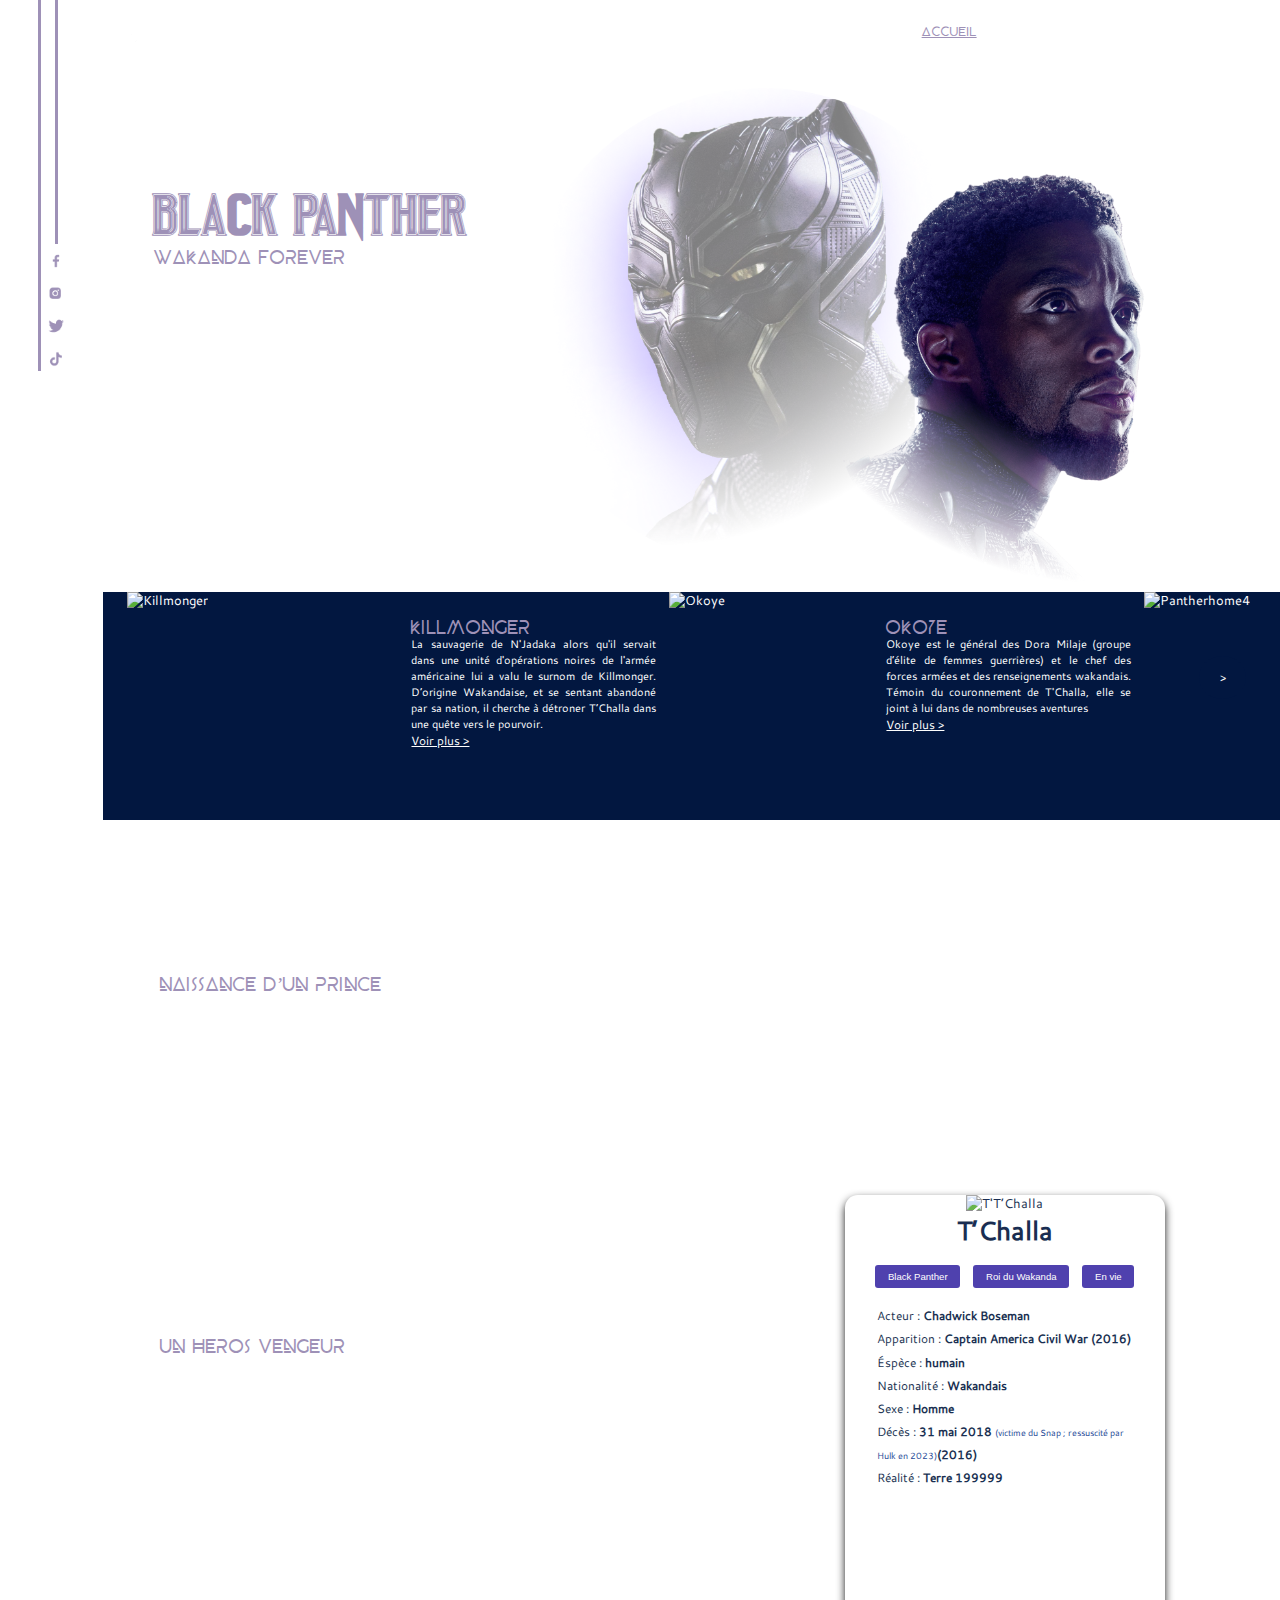
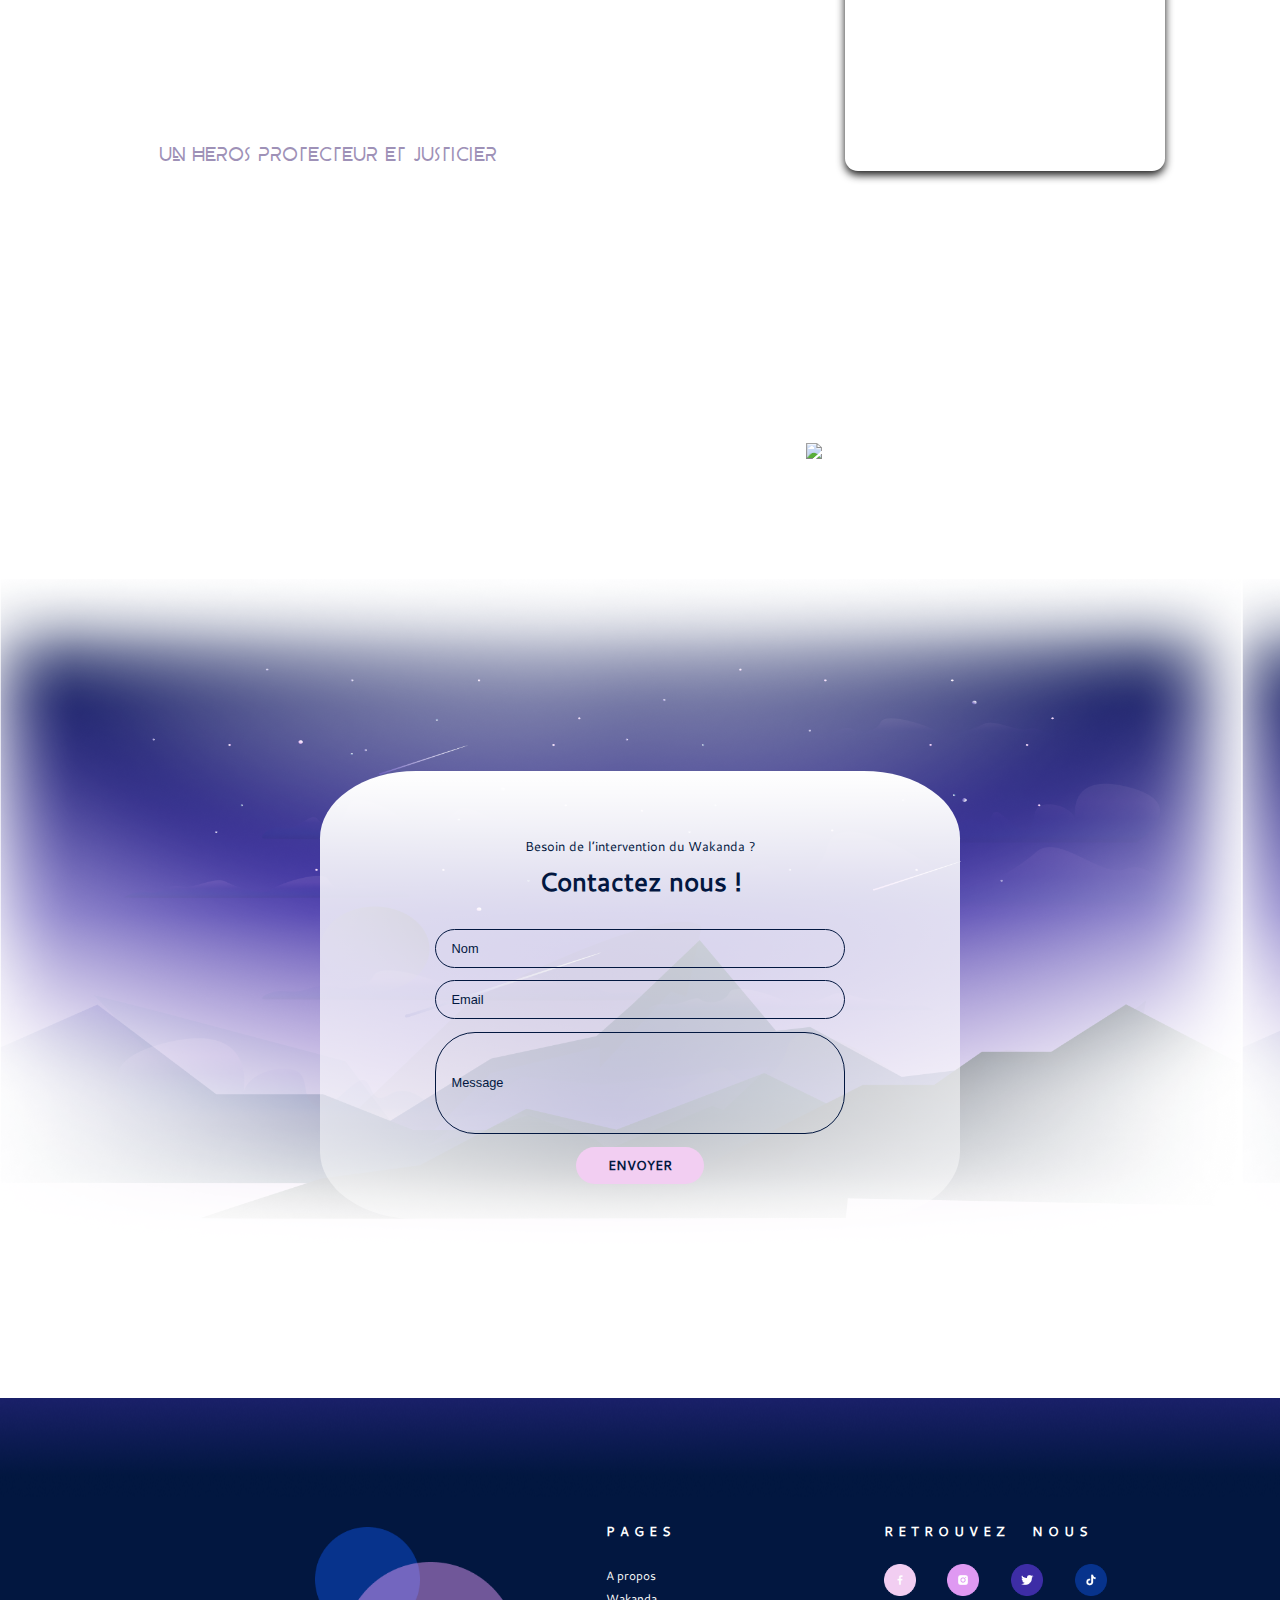
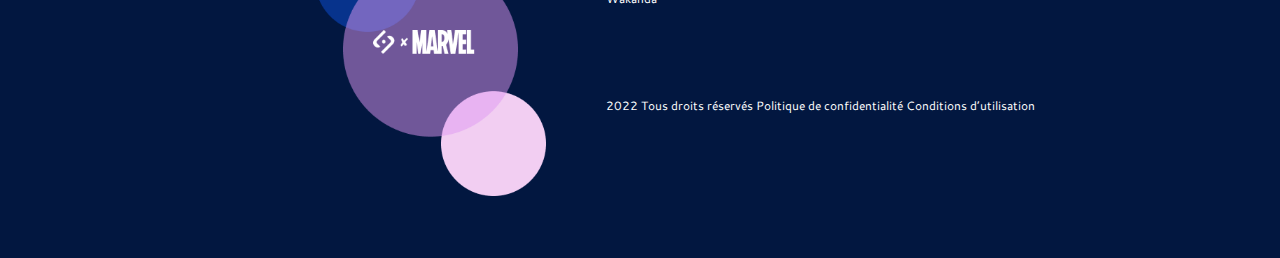
==== index.html @ 831d3232 "initial commit" ====
<!DOCTYPE html>
<html lang="en">
<head>
    <meta charset="UTF-8">
    <meta http-equiv="X-UA-Compatible" content="IE=edge">
    <meta name="viewport" content="width=device-width, initial-scale=1.0">
    <title>Accueil</title>
    <link rel="stylesheet" href="assets/css/style.css">
    <link rel="stylesheet" href="assets/css/accueil.css">
</head>
<body>
        <!-------------------------En-tête------------------------------>
    <header>
        <nav>
            <div class="logo">
                <img src="assets/images/All pages/footer2.png" alt="">
            </div>
            <ul class="nav">
                <li class="menu">
                    <a class="active" href="index.html">
                    ACCUEIL
                    </a>
                </li>
                <li>
                    <a href="wakanda.html">
                    WAKANDA
                    </a>
                </li>
                <li>
                    <a href="enigme.html">
                    ENIGME
                    </a>
                </li>
            </ul>
        </nav>      
    </header>

    <!---------------------Contacts à gauche -Réseaux sociaux-------------------->
    <div class="left">
        <div class="vertical-line1"></div>
        <div class="vertical-icon">
            <div class="vertical-line2"></div>
            <ul class="icons">
                    <li>
                        <a href="http://www.marvel-cineverse.fr/pages/mcu/encyclopedie/personnages/black-panther.html">
                            <img src="./assets/images/All pages/icon_facebook.png" alt="Icon facebook">
                        </a>
                    </li>
                    <li>
                        <a href="http://www.marvel-cineverse.fr/pages/mcu/encyclopedie/personnages/black-panther.html">
                            <img src="./assets/images/All pages/icon_instagram.png" alt="Icon instagram">
                        </a>
                    </li>
                    <li>
                        <a href="http://www.marvel-cineverse.fr/pages/mcu/encyclopedie/personnages/black-panther.html">
                            <img src="./assets/images/All pages/icon_twitter.png" alt="Icon twitter">
                        </a>
                    </li>
                    <li>
                        <a href="http://www.marvel-cineverse.fr/pages/mcu/encyclopedie/personnages/black-panther.html">
                            <img src="./assets/images/All pages/icon_tiktok.png" alt="Icon tiktok">
                        </a>
                    </li>
            </ul>
        </div>
    </div>

    <!-------------------- Première section ------------------------->
    <section class="first-section">
        <div class="bp">
            <h1>BLACK PANTHER</h1> 
            <h2>WAKANDA FOREVER</h2>
            <p>En plus d'être un film qui fait la part belle aux héroïnes, Black Panther rend 
                hommage aux cultures africaine et afro américaine. On y évoque le 
                racisme, la colonisation et les violences contre les afro américains. 
                
                Ce film marque tout une génération, c’est 100% africain et c’est parfait .</p>
            <a href="">Voir plus ></a>
        </div>

        <div class="pantherhome1">
            <img src="assets/images/Accueil/Pantherhome1.png" alt="Pantherhome1">
        </div>
    </section>

     <!-------------------- Première section ------------------------->
    <section class="second-section">
        <div></div>
        <div class="persona">
            <div class="killmongerImg">
                <img src="./assets/images/accueil/Pantherhome2.png" alt="Killmonger">
            </div>
            <div class="killmonger">
                <h2 class="title">KILLMONGER</h2>
                <p class="bio">
                    La sauvagerie de N'Jadaka alors qu'il servait dans une unité d'opérations noires de l'armée américaine lui a valu le surnom de Killmonger. D’origine Wakandaise, et se sentant abandoné par sa nation, il cherche à détroner T’Challa dans une quête vers le pourvoir.
                </p>
                <a style="text-decoration: underline;" href="">Voir plus ></a>
            </div>
            <div class="okoyeImg">
                <img src="./assets/images/accueil/Pantherhome3.png" alt="Okoye">
            </div>
            <div class="okoye">
                <h2 class="title">OKOYE</h2>
                <p class="bio">
                    Okoye est le général des Dora Milaje (groupe d’élite de femmes guerrières) et le chef des forces armées et des renseignements wakandais. Témoin du couronnement de T'Challa, elle se joint à lui dans de nombreuses aventures
                </p>
                <a style="text-decoration: underline;" href="">Voir plus ></a>
            </div>
            <div class="unknown">
                <img src="./assets/images/accueil/Pantherhome4.png" alt="Pantherhome4">
                <a href="">></a>
            </div>
        </div>
    </section>

    <section class="third-section">
        <div class="content">
            <!-- Partie gauche -->
            <div class="part-left">
                <!-- sous-partie gauche 1 -->
                <h2>Naissance d’un prince</h2>
                <p>T'Challa est né au Wakanda, un pays isolationniste situé en Afrique, du monarque régnant T'Chaka et de sa femme 
                    Ramonda. Il a finalement eu une sœur cadette nommée Shuri. S'entraînant toute sa vie pour prendre la place de son père 
                    en tant que prochain Black Panther, T'Challa est devenu un homme avec un esprit très actif et malgré tous les efforts de 
                    T'Chaka, une grande aversion pour la politique. <br> <br>
                    T'Challa est poli, respectueux et très attentionné envers les gens qu'il côtoie et qu'il considère comme ses amis. Il est 
                    démontré qu'il a un grand respect envers les autres, en particulier envers son père, T'Chaka. Il honore la tradition et les 
                    principes du Wakanda et est prêt à agir chaque fois que cela est nécessaire. À la mort de son père, il était disposé et prêt à 
                    prendre la place qui lui revenait en tant que roi du Wakanda. Bien qu'il ne semble pas privilégier les combats, il a très vite 
                    tenté de venger la mort de son père. Combattant honorable, T'Challa respecte ses adversaires et est prêt à épargner la vie 
                    de ses ennemis. Cela étant dit, il n'est pas opposé à tuer ses adversaires dans un combat et n'essaie pas toujours d'éviter les 
                    mesures mortelles de les neutraliser. <br> <br>
                    « Toute ma vie, je l'ai regardé porter le costume. Il pouvait soulever un homme à une seule main et courir aussi vite 
                    qu'un zèbre. Puis il m'a dit qu'il était trop vieux pour continuer à endosser le rôle de Black Panther; il me l'a alors 
                    passé afin de simplement rester roi.
                    <br>
                     -Il me disait qu'il ne pouvait plus rentrer dans le costume. »
                    <br>
                     -T'Challa et Zuri</p>

                <h2 style="margin-top: 2em;">Un heros vengeur</h2>
                <p>« La mort, dans notre culture, n'est pas la fin. Pour nous, c'est plutôt un point de départ. Le défunt n'a qu'à tendre les 
                bras; et Bast et Sekhmet le guident jusqu'à l'entrée de la grande vallée où il résidera à tout jamais.
                C'est une vision très pacifique.
                À l'image de mon père. Je ne suis pas mon père. »
                T'Challa et Natasha Romanoff<br><br><br>
                Suite à la mort de son père dans l'attentat à la bombe orchestré par Helmut Zemo, terroriste souhaitant la chute des 
                Avengers, T'Challa avait entrepris de tuer le Soldat de l'hiver, qui était largement considéré (à tort) comme responsable de 
                l'attaque. Au cours de sa tentative de trouver le Soldat de l'hiver, Black Panther avait rejoint une guerre civile entre les 
                Avengers, où il s'était rangé du côté d'Iron Man. T’Challa est alors animé par son désir de vengeance de la mort de son père, 
                ce qu’il partage avec Iron Man, tous deux victimes de l’assassinat de leurs parents.<br><br>

                Cependant, Black Panther apprend finalement en capturant Zemo, que c’était lui le seul responsable de la mort de son 
                père, et que le Soldat de l’hiver n’était alors qu’une arme entre les mains de Zemo. Se rendant compte de la supercherie 
                ainsi que de la voie sombre de la vengeance, T’Challa se promet de ne plus permettre aux désirs de vengeance de le 
                consumer à nouveau. <br> <br> <br>
                « Quelle est la meilleure façon de protéger le Wakanda ? Je dois devenir un grand roi baba, comme tu l'étais.
                Tu devras lutter. Pour ça, il te faudra t'entourer de personnes de confiance. Tu es un homme bon, avec un grand 
                coeur. C'est difficile pour un homme bon d'être roi. »
                T'Challa et T'Chaka</p>    
                
                <!-- sous-partie gauche 2 -->
                <h2 style="margin-top: 2em;">Un heros PROTECTEUR ET JUSTICIER</h2>
                <p>« Tu as eu tort ! Vous avez tous eu tort ! Il ne fallait pas tourner le dos au reste du monde. Nous avons laissé la peur 
                    d’être découverts nous empêcher de faire ce qui était juste. Non père, non je ne peux pas rester ici avec toi. Tant qu’il 
                    sera sur le trône, je ne saurai trouver le repos. C’est un monstre et c’est nous qui l’avons créé. Il faut que je reprenne 
                    le pouvoir, il le faut ! Il faut que je corrige ces injustices. »
                    
                     T'Challa à T'Chaka <br><br><br>
                     Il y a des siècles, alors que cinq tribus africaines se disputaient une météorite composée de vibranium métallique 
                     extraterrestre, un chaman guerrier Bashenga, guidé par la déesse panthère Bast, ingère une herbe en forme de cœur 
                     affectée par le métal et acquiert des capacités surhumaines. Devenu le premier Black Panther , il unit toutes les tribus sauf 
                     la tribu des Jabari, et forme la nation du Wakanda. Au fil du temps, les Wakandains utilisent le vibranium pour développer 
                     une technologie de pointe tout en s'isolant du reste du monde et en se faisant passer pour un pays du tiers monde. <br><br>
                     
                     Après les événements qui se sont déroulés dans Captain America : Civil War , T'Challa revient chez lui prendre sa place sur 
                     le trône du Wakanda, une nation africaine technologiquement très avancée. Néanmoins, T’Challa se retrouve rapidement 
                     mis au défi pour obtenir le trône. Une fois couronné il espère accomplir une tâche que son père n’aura pas pu mener à son 
                     terme : capturer Ulysse Klaw un voleur qui a volé du vibranium. Cette traque l’amènera à faire équipe avec l’agent de la CIA 
                     Everett Ross et les membres de la Dora Milaje, les forces spéciales du Wakanda. Il découvira également un secret enfoui 
                     sur sa famille qui lui fera prendre conscience de la nécessité de s’ouvrir au monde exterieur afin de ne pas répeter les 
                     erreurs de son père.</p>
            </div>

            <!-- Partie droite -->
            <div class="part-right">
                <div class="tchalla">
                    <img src="./assets/images/accueil/Pantherhome5.png" alt="T'T’Challa">
                    <h3>T’Challa</h3>
                    <div class="btn-group">
                        <button>Black Panther</button>
                        <button>Roi du Wakanda</button>
                        <button>En vie</button>
                    </div>
                    <div class="description">
                        <p>Acteur : <strong>Chadwick Boseman</strong></p>
                        <p>Apparition : <strong>Captain America Civil War (2016)</strong></p>
                        <p>Éspèce : <strong>humain</strong></p>
                        <p>Nationalité : <strong>Wakandais</strong></p>
                        <p>Sexe : <strong>Homme</strong></p>
                        <p>Décès : <strong>31 mai 2018 </strong><span style="font-size: 0.8em; color: #07338C; font-weight: 100;">(victime du Snap ; ressuscité par Hulk en 2023)</span><strong>(2016)</strong></p>
                        <p>Réalité : <strong>Terre 199999</strong></p>
                    </div>
                </div>

                <div class="pantherhome6">
                    <img src="./assets/images/accueil/Pantherhome6.png" alt="Pantherhome6">
                </div>
            </div>
        </div>
    </section>

        <!-------------------- Quatrième section (formulaire) -------------------->
    <section class="fourth-content">
        <div class="formulaire">
            <p>Besoin de l’intervention du Wakanda ?</p>
            <h2>Contactez nous !</h2>          
            <form action="">
                <input required type="text" id="input1" placeholder="Nom">
                <input required type="text" id="input2" placeholder="Email">
                <input required type="text-area" id="input3" placeholder="Message" style="height: 8vw;">
                <button type="submit">ENVOYER</button>
            </form>
        </div>
    </section>

    <!-- Modal -->
    <div id="myModal" class="modal">
        <div class="modal-content">
          <span class="close" onclick="hideModal()">&times;</span>
          <h3>Message reçu!</h3>
          <p>Merci, à la prochaine!</p>
        </div>
    </div>

    <!-------------------- Pied de page ------------------------------------>
    <footer>
        <div class="footer-left">
            <div class="img1">
                <img src="assets/images/All pages/footer1.png" alt="">
                <div class="img2" >
                    <img src="assets/images/All pages/footer2.png" alt="">
                </div>
            </div>
        </div>
        <div class="footer-right">
            <div>
                <h4>PAGES</h4>
                <p>A propos</p>
                <p>Wakanda</p>
            </div>
            <div>
                <h4>RETROUVEZ NOUS</h4>
                <ul>
                    <li><a href="http://www.marvel-cineverse.fr/pages/mcu/encyclopedie/personnages/black-panther.html"><img src="assets/images/All pages/footer3.png" alt=""></a></li>
                    <li><a href="http://www.marvel-cineverse.fr/pages/mcu/encyclopedie/personnages/black-panther.html"><img src="assets/images/All pages/footer4.png" alt=""></a></li>
                    <li><a href="http://www.marvel-cineverse.fr/pages/mcu/encyclopedie/personnages/black-panther.html"><img src="assets/images/All pages/footer5.png" alt=""></a></li>
                    <li><a href="http://www.marvel-cineverse.fr/pages/mcu/encyclopedie/personnages/black-panther.html"><img src="assets/images/All pages/footer6.png" alt=""></a></li>
                </ul>
            </div>
            <div class="copyright">
                <p> 2022 Tous droits réservés Politique de confidentialité Conditions d’utilisation</p>
            </div>
        </div>
    </footer>       
    
    <script src="./assets/js/script.js"></script>
</body>
</html>
---- assets/css/style.css ----
/* Style général */
*, ::before, ::after {
    box-sizing: border-box;
    padding: 0;
    margin: 0;
}

:root {
    --white-color: #ffffff;
    --purple-color: #9E91B7;
    --purple-color2: #3D2DA6;
    --blue-color: #07338C;
    --blue-color2: #021740;
    --pink-color: #F2CEF2;
    --pink-color2: #DF99F2;
    --black-color: #000;
}

@font-face {
    font-family: panthera;
    src: url(../fonts/PantheraRegular-MVZ9J.ttf);
}

@font-face {
    font-family: beyno;
    src: url(../fonts/BEYNO.ttf);
}

@font-face {
    font-family: wakanda;
    src: url(../fonts/WakandaForever-Regular.ttf);
}

@font-face {
    font-family: cantarell;
    src: url(../fonts/Cantarell-Regular.ttf);
}

html {
    text-align: justify;
    font-size: 1vw;
}

body {
    background-image: url('../images/All pages/arrière_plan.png');
    background-repeat: no-repeat;
    background-size: cover;
    font-family: 'Cantarell';
    color: var(--white-color);
    overflow-x: hidden;
}

/* TEXTES ET TITRES */
h1 {
    font-family: panthera;
    color: var(--purple-color);
    font-size: 3.2em;
}

h2 {
    font-family: beyno;
    color: var(--purple-color);
    font-size: 1.5em;
    font-weight: 100;
}

.wakanda{
    font-family: wakanda;
    font-size: 2em;
    letter-spacing: 0.15em;
}

h3 {
    font-family: 'Cantarell';
    font-size: 2em;
}

.title {
    font-size: 1.5em;
}

.bio {
    font-family: cantarell;
    font-size: 0.87em;
}

p {
    font-size: 0.9em;
}

a {
    text-decoration: none; 
    color: var(--white-color);
    font-size: 0.9em;
}

/****************** NAV *****************/
header {
    padding: 2% 8%;
}

header nav {
    display: flex;
    justify-content: space-between; 
    font-size: 1.1em;
}

.logo img {
    width: 8vw;
}

.logo img:hover {
    filter: invert(20%);
    cursor: pointer;
}

header nav ul {
    display: flex;
    justify-content: space-between;
    width: 20vw; 
}

ul li {
    list-style-type: none; 
}

nav ul li {
    display: inline-flex;
}

nav ul li a {
    list-style-type: none;
    font-family: beyno;
    color: var(--white-color);
}

ul li .active {
    text-decoration: underline;
    color: var(--purple-color);
}

ul li a:hover {
    text-decoration: underline;
}

/* formulaires */
input {
    color: var(--white-color);
}

/* PIED DE PAGE */
footer {
    background-image: url(../images/All\ pages/back_footer.png);
    background-position: center;
    padding-top: 8%;
    padding-bottom: 4.5%;
    margin-top: 12%;
    display: grid;
    grid-template-columns: 0.9fr 1fr;
}

/* partie gauche */
.footer-left {
    display: flex;
    justify-content: flex-end;
    margin-top: 4.5%;
}

.footer-left .img1 {
    position: relative;
    margin-right: 10%;
}

.footer-left .img1 img{
    width: 18vw;
}

.footer-left .img2 {
   position: absolute;
   top: 8vw;
   left: 4.5vw;
}

.footer-left .img2 img {
    width: 8vw;
}

/* partie droite */
.footer-right {
    display: grid;
    grid-template-columns: 0.7fr 1fr;
} 

footer h4 {
    font-family: cantarell;
    word-spacing: 1em;
    letter-spacing: 5px;
    line-height: 5;
}

footer p {
    line-height: 2;
}

.footer-right ul {
    list-style-type: none;
    display: flex;
    gap: 8%;
}

.footer-right ul img {
    width: 2.5vw;
}

.copyright {
    grid-column: span 2;
}

/* Effets supplémentaires */
button[type='submit']:hover {
    box-shadow: 0px 4px 8px 0px var(--pink-color);
    cursor: pointer;
}

footer .footer-left:hover, footer div ul li:hover{
    transform: scale(1.1);
}

/* section * {
    animation-name: fade-in;
    animation-duration: 5s;
} */

@keyframes fade-in {
    from {
        opacity: 0%;
        transform: translateX(-100px);
    }
    to {
        opacity: 100%;
        transform: translateX(0px); 
    }
}

/* modal */
.modal {
display: none;
position: fixed;
z-index: 1;
left: 0;
top: 0;
width: 100%;
height: 100%;
overflow: auto;
background-color: rgba(0, 0, 0, 0.5);
}

.modal-content {
background: linear-gradient(#021740, #021740b7);
margin: 15% auto;
padding: 20px;
width: 50%;
border-radius: 5%;
}

/* pour fermer le modal */
.close {
color: #aaa;
float: right;
font-size: 1.5vw;
font-weight: bold;
cursor: pointer;
}

.close:hover,
.close:focus {
color: var(--white-color);
text-decoration: none;
}
---- assets/css/accueil.css ----
/* Couleurs */
:root {
    --white-color: #ffffff;
    --purple-color: #9E91B7;
    --purple-color2: #3D2DA6;
    --blue-color: #07338C;
    --blue-color2: #021740;
    --pink-color: #F2CEF2;
    --pink-color2: #DF99F2;
    --black-color: #000;
}

/********* Contacts ****************/
.left{
    display: grid;
    grid-template-columns: auto 1fr;
    width: 1vw;
    position: absolute;
    top:  0;
    left: 3vw;
    display: grid;
    position: fixed;
}

.vertical-line1 {
    border-left: 3px solid var(--purple-color);
    min-height: 29vw;
}

.vertical-line2 {
    border-left: 3px solid var(--purple-color); 
    height: 19.1vw;
}

.vertical-icon {
    display: grid;
    grid-template-rows: 1fr auto;
    margin-left: 14px;
}

.vertical-icon .icons {
    display: flex;
    flex-direction: column;
    gap: 1vw;
    list-style-type: none;
    margin-left: -7px;
}

.vertical-icon .icons img {
    width: 16px;
}

/************************ PREMIERE SECTION *****************************/
.first-section {
    display: grid;
    grid-template-columns: auto auto;
    padding: 10% 12%;
    height: 30vw;
    width: 100%;
    margin-bottom: 10%;
}

.bp h1{
    line-height: 0.5;
}
.bp h2 {
    line-height: 3;
}

.first-section p {
    width: 32vw;
    text-align: justify;
}

.first-section a {
    color: #fff;
    text-decoration: underline;
}

.first-section img {
    width: 62.5vw;
    margin: -15% auto auto -5%;
}

/************************ DEUXIEME SECTION *****************************/
.second-section {
    width: 100%;
    display: grid;
    grid-template-columns: 0.7fr 8fr;
}

.second-section .persona {
    display: grid;
    grid-template-columns: 4fr 4fr 3fr 4fr 2fr;
    background-color: var(--blue-color2);
    height: 17.8vw;
    width: 100%;
    padding-left: 2%;
}

.second-section .persona .killmongerImg img {
    width: 100%;
    margin-top: -15%;
}

.second-section .persona .killmonger {
    padding: 10% 5% 0 5%;
}

.second-section .persona .okoyeImg img {
    width: 100%;
}

.second-section .persona .okoye {
    padding: 10% 5% 0 5%;
}

.second-section .persona .unknown {
    position: relative;
}

.second-section .persona .unknown a {
    background-color: var(--blue-color2);
    padding: 10% 15%;
    text-decoration: none;
    border-radius: 50%;
    position: absolute;
    right: 25%;
    top: 28%;
}

.second-section .persona .unknown img {
    width: 110%;
}

/************************ TROISIEME SECTION *****************************/
.third-section {
    padding: 12% 10% 5% 8%;
}

.content {
    display: grid;
    grid-template-columns: 50vw 8vw 25vw 3vw;
}

/* partie gauche */
.part-left {
    padding-left: 9%;
}

/* partie droite */
.part-right {
    display: grid;
    grid-column:  3/4;
    margin-top: 35%;
}

.part-right .tchalla {
    background-color: var(--white-color);
    opacity: 0.9;
    border-radius: 1em;
    grid-row: 2;
    width: 25vw;
    height: 45vw;
    text-align: center;
    color: var(--blue-color2);
    box-shadow: 0px 4px 8px 0px var(--black-color);
}

.part-right .tchalla img {
    margin-top: -60%;
    width: 80%;
}

.part-right .tchalla .btn-group {
    display: flex;
    gap: 1em;
    justify-content: center;
    text-align: center;
}

.part-right .tchalla .btn-group button {
    background-color: var(--purple-color2);
    color: var(--white-color);
    border-radius: 3px;
    padding: 2% 4%;
    border: none;
    font-size: 0.75em;
    margin: 5% 0;
}

.part-right .tchalla .description {
    padding: 0 10%;
    text-align: left;
    line-height: 2;
}

.part-right .pantherhome6 {
    grid-row: 4;
    display: flex;
    align-items: center;
}

.part-right .pantherhome6 img {
    margin-left: -10%;
    width: 30vw;
}

/***************** FORMULAIRE *****************/
.fourth-content{
    background-image: url(../images/Accueil/Pantherhome7.png);
    background-size: contain;
    padding-top: 15%;
    padding-bottom: 2%;
}

.formulaire {
    width: 50vw;
    height: 35vw;
    background: linear-gradient(180deg, #ffffff 0%, #ffffff70 90.43%);
    border-radius: 15%;
    padding: 5%;
    line-height: 1.8;
    text-align: center;
    margin: 0 auto;
}

.formulaire p {
    color: var(--blue-color2);
    font-size: 1em;
}

.formulaire h2 {
    font-family: cantarell;
    color: var(--blue-color2);
    font-size: 2em;
    margin-bottom: 5%;
    font-weight: bolder;
}

form {
    display: flex;
    flex-direction: column;
    gap: 1em;
}

form input {
    width: 80%;
    height: 3vw;
    border-radius: 3em;
    border: 1px solid var(--blue-color2);
    background: transparent;
    padding-left: 3%;
    margin: 0 auto;
}

input::placeholder {
    color: var(--blue-color2); 
    font-size: 1vw;
}

form button{
    width: 10vw;
    padding: 2% 3%;
    font-size: 1em;
    border-radius: 3em;
    background-color: var(--pink-color);
    border: none;
    margin: 0 auto;
    color: var(--blue-color2);
    font-family: cantarell;
    font-weight: bold;
}
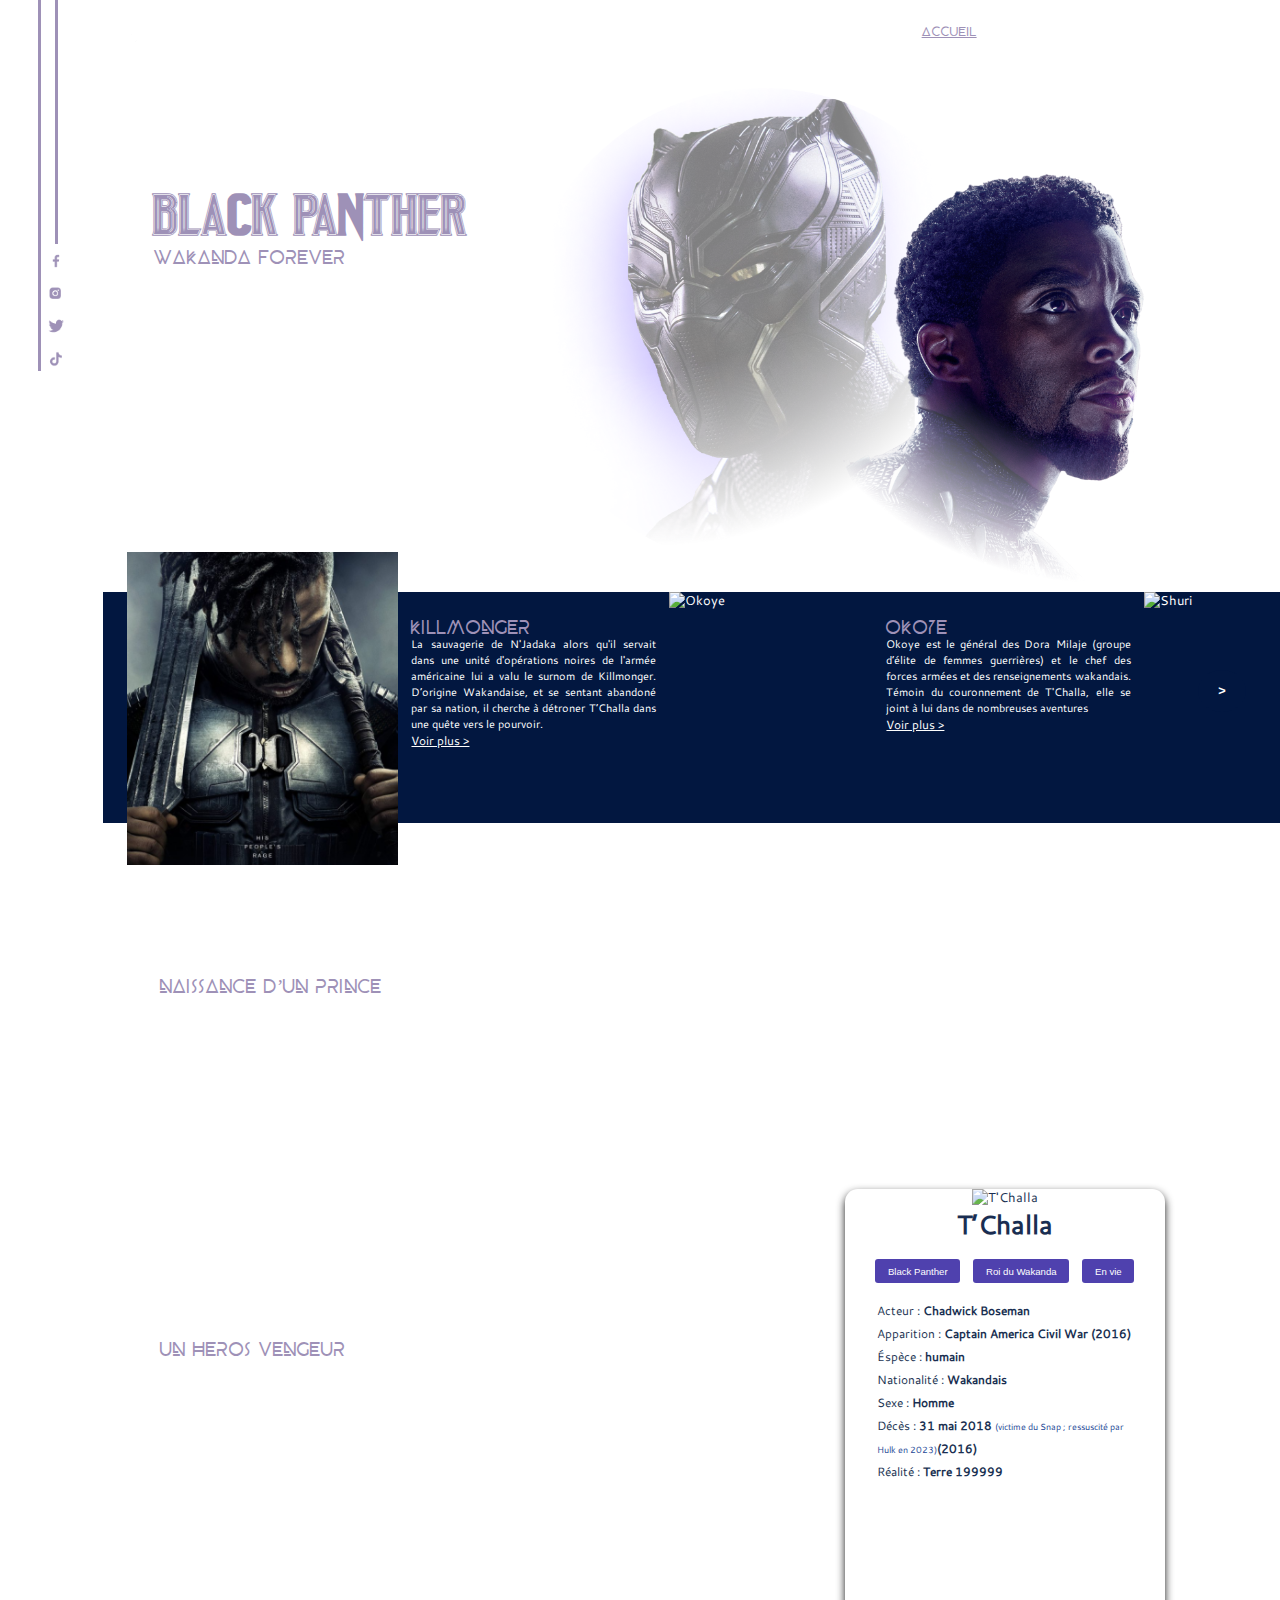
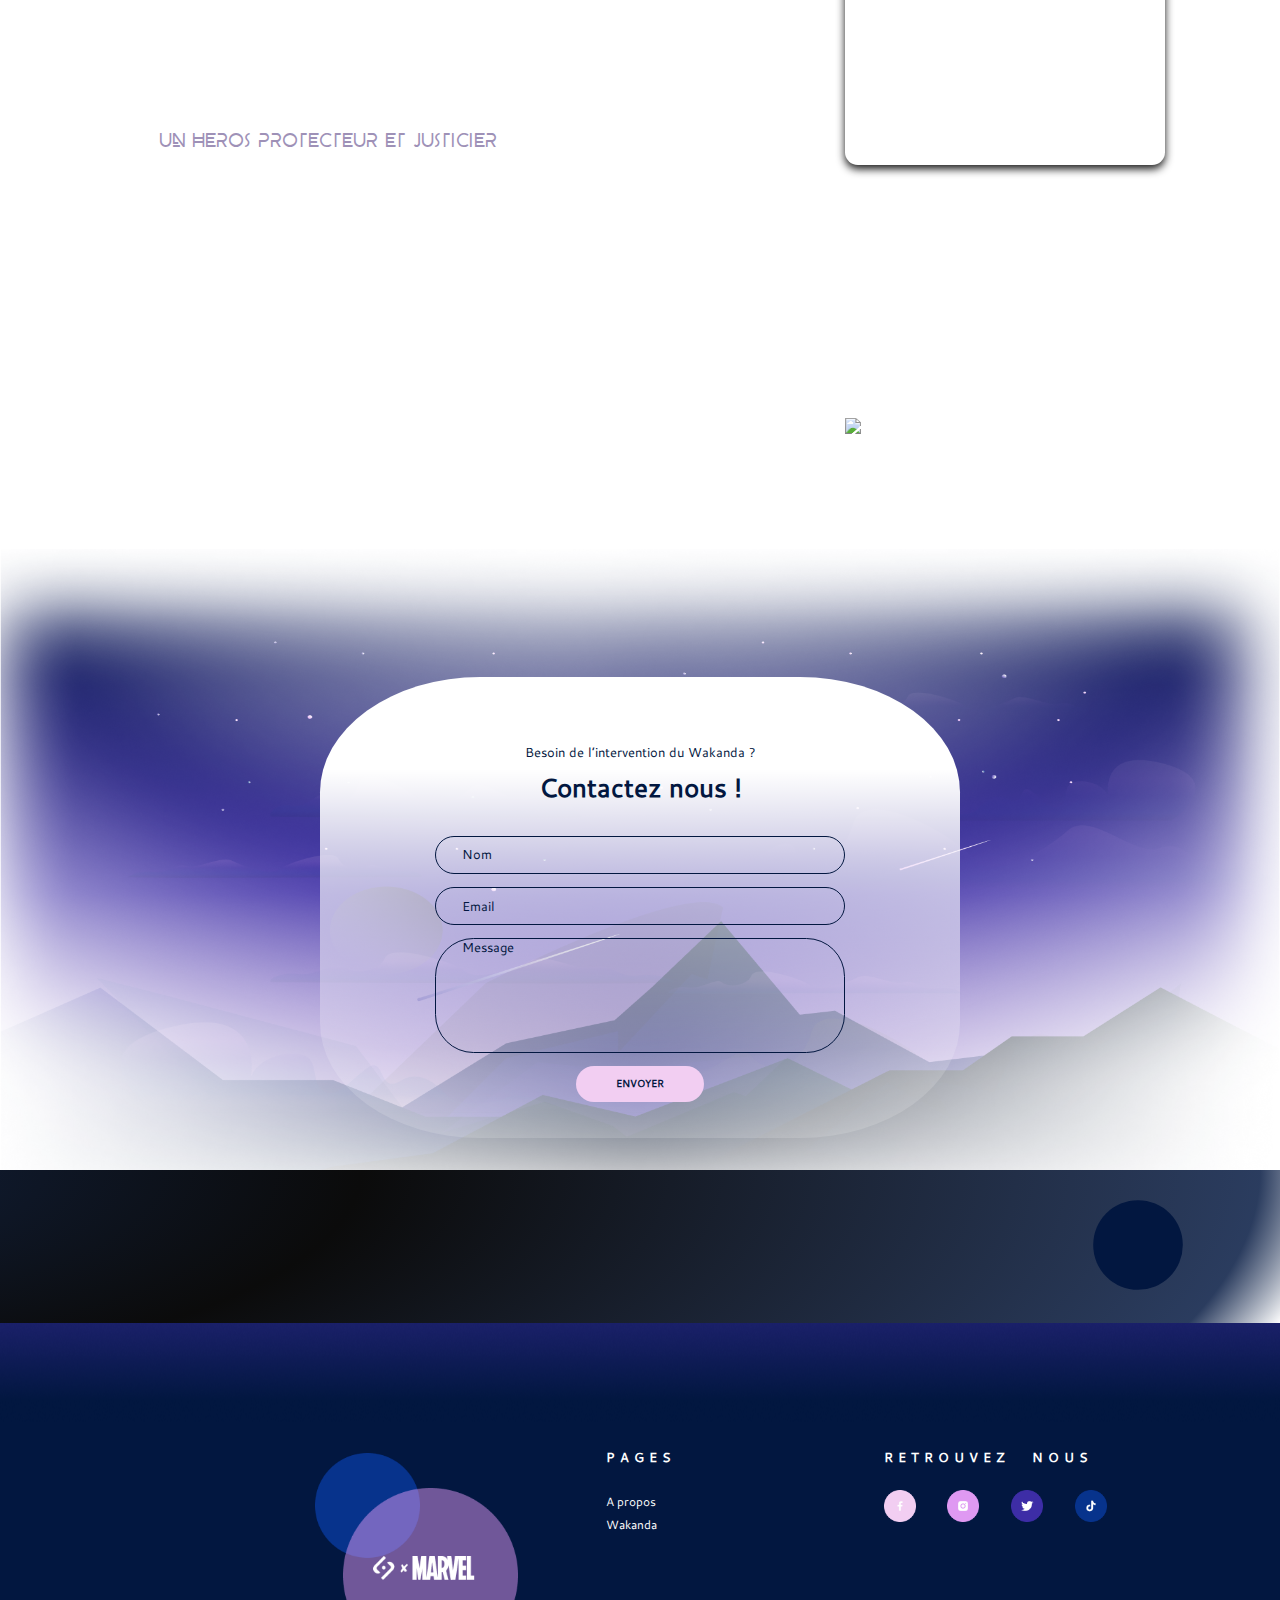
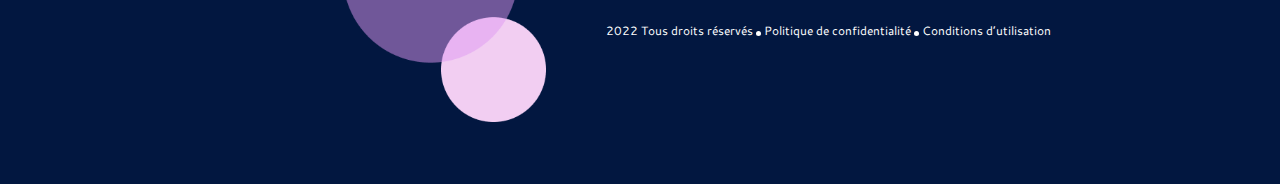
==== commit af4d3f79: "first commit" ====
--- a/index.html
+++ b/index.html
@@ -5,6 +5,7 @@
     <meta http-equiv="X-UA-Compatible" content="IE=edge">
     <meta name="viewport" content="width=device-width, initial-scale=1.0">
     <title>Accueil</title>
+    <script src="https://code.jquery.com/jquery-3.6.0.js" integrity="sha256-H+K7U5CnXl1h5ywQfKtSj8PCmoN9aaq30gDh27Xc0jk=" crossorigin="anonymous"></script>
     <link rel="stylesheet" href="assets/css/style.css">
     <link rel="stylesheet" href="assets/css/accueil.css">
 </head>
@@ -13,7 +14,7 @@
     <header>
         <nav>
             <div class="logo">
-                <img src="assets/images/All pages/footer2.png" alt="">
+                <img src="assets/images/All pages/footer2.png" alt="logos">
             </div>
             <ul class="nav">
                 <li class="menu">
@@ -65,175 +66,185 @@
         </div>
     </div>
 
-    <!-------------------- Première section ------------------------->
-    <section class="first-section">
-        <div class="bp">
-            <h1>BLACK PANTHER</h1> 
-            <h2>WAKANDA FOREVER</h2>
-            <p>En plus d'être un film qui fait la part belle aux héroïnes, Black Panther rend 
-                hommage aux cultures africaine et afro américaine. On y évoque le 
-                racisme, la colonisation et les violences contre les afro américains. 
-                
-                Ce film marque tout une génération, c’est 100% africain et c’est parfait .</p>
-            <a href="">Voir plus ></a>
-        </div>
-
-        <div class="pantherhome1">
-            <img src="assets/images/Accueil/Pantherhome1.png" alt="Pantherhome1">
-        </div>
-    </section>
-
-     <!-------------------- Première section ------------------------->
-    <section class="second-section">
-        <div></div>
-        <div class="persona">
-            <div class="killmongerImg">
-                <img src="./assets/images/accueil/Pantherhome2.png" alt="Killmonger">
-            </div>
-            <div class="killmonger">
-                <h2 class="title">KILLMONGER</h2>
-                <p class="bio">
-                    La sauvagerie de N'Jadaka alors qu'il servait dans une unité d'opérations noires de l'armée américaine lui a valu le surnom de Killmonger. D’origine Wakandaise, et se sentant abandoné par sa nation, il cherche à détroner T’Challa dans une quête vers le pourvoir.
-                </p>
-                <a style="text-decoration: underline;" href="">Voir plus ></a>
-            </div>
-            <div class="okoyeImg">
-                <img src="./assets/images/accueil/Pantherhome3.png" alt="Okoye">
-            </div>
-            <div class="okoye">
-                <h2 class="title">OKOYE</h2>
-                <p class="bio">
-                    Okoye est le général des Dora Milaje (groupe d’élite de femmes guerrières) et le chef des forces armées et des renseignements wakandais. Témoin du couronnement de T'Challa, elle se joint à lui dans de nombreuses aventures
-                </p>
-                <a style="text-decoration: underline;" href="">Voir plus ></a>
-            </div>
-            <div class="unknown">
-                <img src="./assets/images/accueil/Pantherhome4.png" alt="Pantherhome4">
-                <a href="">></a>
-            </div>
-        </div>
-    </section>
-
-    <section class="third-section">
-        <div class="content">
-            <!-- Partie gauche -->
-            <div class="part-left">
-                <!-- sous-partie gauche 1 -->
-                <h2>Naissance d’un prince</h2>
-                <p>T'Challa est né au Wakanda, un pays isolationniste situé en Afrique, du monarque régnant T'Chaka et de sa femme 
-                    Ramonda. Il a finalement eu une sœur cadette nommée Shuri. S'entraînant toute sa vie pour prendre la place de son père 
-                    en tant que prochain Black Panther, T'Challa est devenu un homme avec un esprit très actif et malgré tous les efforts de 
-                    T'Chaka, une grande aversion pour la politique. <br> <br>
-                    T'Challa est poli, respectueux et très attentionné envers les gens qu'il côtoie et qu'il considère comme ses amis. Il est 
-                    démontré qu'il a un grand respect envers les autres, en particulier envers son père, T'Chaka. Il honore la tradition et les 
-                    principes du Wakanda et est prêt à agir chaque fois que cela est nécessaire. À la mort de son père, il était disposé et prêt à 
-                    prendre la place qui lui revenait en tant que roi du Wakanda. Bien qu'il ne semble pas privilégier les combats, il a très vite 
-                    tenté de venger la mort de son père. Combattant honorable, T'Challa respecte ses adversaires et est prêt à épargner la vie 
-                    de ses ennemis. Cela étant dit, il n'est pas opposé à tuer ses adversaires dans un combat et n'essaie pas toujours d'éviter les 
-                    mesures mortelles de les neutraliser. <br> <br>
-                    « Toute ma vie, je l'ai regardé porter le costume. Il pouvait soulever un homme à une seule main et courir aussi vite 
-                    qu'un zèbre. Puis il m'a dit qu'il était trop vieux pour continuer à endosser le rôle de Black Panther; il me l'a alors 
-                    passé afin de simplement rester roi.
-                    <br>
-                     -Il me disait qu'il ne pouvait plus rentrer dans le costume. »
-                    <br>
-                     -T'Challa et Zuri</p>
-
-                <h2 style="margin-top: 2em;">Un heros vengeur</h2>
-                <p>« La mort, dans notre culture, n'est pas la fin. Pour nous, c'est plutôt un point de départ. Le défunt n'a qu'à tendre les 
-                bras; et Bast et Sekhmet le guident jusqu'à l'entrée de la grande vallée où il résidera à tout jamais.
-                C'est une vision très pacifique.
-                À l'image de mon père. Je ne suis pas mon père. »
-                T'Challa et Natasha Romanoff<br><br><br>
-                Suite à la mort de son père dans l'attentat à la bombe orchestré par Helmut Zemo, terroriste souhaitant la chute des 
-                Avengers, T'Challa avait entrepris de tuer le Soldat de l'hiver, qui était largement considéré (à tort) comme responsable de 
-                l'attaque. Au cours de sa tentative de trouver le Soldat de l'hiver, Black Panther avait rejoint une guerre civile entre les 
-                Avengers, où il s'était rangé du côté d'Iron Man. T’Challa est alors animé par son désir de vengeance de la mort de son père, 
-                ce qu’il partage avec Iron Man, tous deux victimes de l’assassinat de leurs parents.<br><br>
-
-                Cependant, Black Panther apprend finalement en capturant Zemo, que c’était lui le seul responsable de la mort de son 
-                père, et que le Soldat de l’hiver n’était alors qu’une arme entre les mains de Zemo. Se rendant compte de la supercherie 
-                ainsi que de la voie sombre de la vengeance, T’Challa se promet de ne plus permettre aux désirs de vengeance de le 
-                consumer à nouveau. <br> <br> <br>
-                « Quelle est la meilleure façon de protéger le Wakanda ? Je dois devenir un grand roi baba, comme tu l'étais.
-                Tu devras lutter. Pour ça, il te faudra t'entourer de personnes de confiance. Tu es un homme bon, avec un grand 
-                coeur. C'est difficile pour un homme bon d'être roi. »
-                T'Challa et T'Chaka</p>    
-                
-                <!-- sous-partie gauche 2 -->
-                <h2 style="margin-top: 2em;">Un heros PROTECTEUR ET JUSTICIER</h2>
-                <p>« Tu as eu tort ! Vous avez tous eu tort ! Il ne fallait pas tourner le dos au reste du monde. Nous avons laissé la peur 
-                    d’être découverts nous empêcher de faire ce qui était juste. Non père, non je ne peux pas rester ici avec toi. Tant qu’il 
-                    sera sur le trône, je ne saurai trouver le repos. C’est un monstre et c’est nous qui l’avons créé. Il faut que je reprenne 
-                    le pouvoir, il le faut ! Il faut que je corrige ces injustices. »
+    <!-------------------- contenu principal ------------------------->
+    <main>
+        <!-------------------- Première section ------------------------->
+        <section class="first-section">
+            <div class="bp">
+                <h1>BLACK PANTHER</h1> 
+                <h2>WAKANDA FOREVER</h2>
+                <p>En plus d'être un film qui fait la part belle aux héroïnes, Black Panther rend 
+                    hommage aux cultures africaine et afro américaine. On y évoque le 
+                    racisme, la colonisation et les violences contre les afro américains. 
                     
-                     T'Challa à T'Chaka <br><br><br>
-                     Il y a des siècles, alors que cinq tribus africaines se disputaient une météorite composée de vibranium métallique 
-                     extraterrestre, un chaman guerrier Bashenga, guidé par la déesse panthère Bast, ingère une herbe en forme de cœur 
-                     affectée par le métal et acquiert des capacités surhumaines. Devenu le premier Black Panther , il unit toutes les tribus sauf 
-                     la tribu des Jabari, et forme la nation du Wakanda. Au fil du temps, les Wakandains utilisent le vibranium pour développer 
-                     une technologie de pointe tout en s'isolant du reste du monde et en se faisant passer pour un pays du tiers monde. <br><br>
-                     
-                     Après les événements qui se sont déroulés dans Captain America : Civil War , T'Challa revient chez lui prendre sa place sur 
-                     le trône du Wakanda, une nation africaine technologiquement très avancée. Néanmoins, T’Challa se retrouve rapidement 
-                     mis au défi pour obtenir le trône. Une fois couronné il espère accomplir une tâche que son père n’aura pas pu mener à son 
-                     terme : capturer Ulysse Klaw un voleur qui a volé du vibranium. Cette traque l’amènera à faire équipe avec l’agent de la CIA 
-                     Everett Ross et les membres de la Dora Milaje, les forces spéciales du Wakanda. Il découvira également un secret enfoui 
-                     sur sa famille qui lui fera prendre conscience de la nécessité de s’ouvrir au monde exterieur afin de ne pas répeter les 
-                     erreurs de son père.</p>
-            </div>
-
-            <!-- Partie droite -->
-            <div class="part-right">
-                <div class="tchalla">
-                    <img src="./assets/images/accueil/Pantherhome5.png" alt="T'T’Challa">
-                    <h3>T’Challa</h3>
-                    <div class="btn-group">
-                        <button>Black Panther</button>
-                        <button>Roi du Wakanda</button>
-                        <button>En vie</button>
+                    Ce film marque tout une génération, c’est 100% africain et c’est parfait .</p>
+                <a href="">Voir plus ></a>
+            </div>
+
+            <div class="pantherhome1">
+                <img src="assets/images/Accueil/Pantherhome1.png" alt="Pantherhome1">
+            </div>
+        </section>
+
+        <!-------------------- Deuxième section ------------------------->
+        <section class="second-section">
+            <div></div>
+            <div class="persona" id="myDiv">
+                <div class="divImg1 slide">
+                    <img src="./assets/images/Accueil/Pantherhome_slider_1.png" alt="Killmonger" id="divImg1">
+                </div>
+                <div class="div1 slide">
+                    <h2 class="title" id="divTitle1">KILLMONGER</h2>
+                    <p class="bio">
+                        La sauvagerie de N'Jadaka alors qu'il servait dans une unité d'opérations noires de l'armée américaine lui a valu le surnom de Killmonger. D’origine Wakandaise, et se sentant abandoné par sa nation, il cherche à détroner T’Challa dans une quête vers le pourvoir.
+                    </p>
+                    <a style="text-decoration: underline;" href="">Voir plus ></a>
+                </div>
+                <div class="divImg2 slide">
+                    <img src="./assets/images/accueil/Pantherhome_slider_2.png" alt="Okoye" id="divImg2">
+                </div>
+                <div class="div2 slide">
+                    <h2 class="title" id="divTitle2">OKOYE</h2>
+                    <p class="bio">
+                        Okoye est le général des Dora Milaje (groupe d’élite de femmes guerrières) et le chef des forces armées et des renseignements wakandais. Témoin du couronnement de T'Challa, elle se joint à lui dans de nombreuses aventures
+                    </p>
+                    <a style="text-decoration: underline;" href="">Voir plus ></a>
+                </div>
+                <div class="divImg3 slide">
+                    <img src="./assets/images/accueil/Pantherhome_slider_3.png" alt="Shuri" id="divImg3">
+                    <button id="nextSlide">></button>
+                </div>
+            </div>
+        </section>
+
+        <!-------------------- Troisième section ------------------------->
+        <section class="third-section">
+            <div class="content">
+                <!-- Partie gauche -->
+                <div class="part-left">
+                    <!-- sous-partie gauche 1 -->
+                    <h2>Naissance d’un prince</h2>
+                    <p>T'Challa est né au Wakanda, un pays isolationniste situé en Afrique, du monarque régnant T'Chaka et de sa femme 
+                        Ramonda. Il a finalement eu une sœur cadette nommée Shuri. S'entraînant toute sa vie pour prendre la place de son père 
+                        en tant que prochain Black Panther, T'Challa est devenu un homme avec un esprit très actif et malgré tous les efforts de 
+                        T'Chaka, une grande aversion pour la politique. <br> <br>
+                        T'Challa est poli, respectueux et très attentionné envers les gens qu'il côtoie et qu'il considère comme ses amis. Il est 
+                        démontré qu'il a un grand respect envers les autres, en particulier envers son père, T'Chaka. Il honore la tradition et les 
+                        principes du Wakanda et est prêt à agir chaque fois que cela est nécessaire. À la mort de son père, il était disposé et prêt à 
+                        prendre la place qui lui revenait en tant que roi du Wakanda. Bien qu'il ne semble pas privilégier les combats, il a très vite 
+                        tenté de venger la mort de son père. Combattant honorable, T'Challa respecte ses adversaires et est prêt à épargner la vie 
+                        de ses ennemis. Cela étant dit, il n'est pas opposé à tuer ses adversaires dans un combat et n'essaie pas toujours d'éviter les 
+                        mesures mortelles de les neutraliser. <br> <br>
+                        <span>« Toute ma vie, je l'ai regardé porter le costume. Il pouvait soulever un homme à une seule main et courir aussi vite 
+                        qu'un zèbre. Puis il m'a dit qu'il était trop vieux pour continuer à endosser le rôle de Black Panther; il me l'a alors 
+                        passé afin de simplement rester roi.
+                        <br>
+                        -Il me disait qu'il ne pouvait plus rentrer dans le costume. »
+                        <br>
+                        -T'Challa et Zuri
+                        </span>
+                    </p>
+
+                    <h2 style="margin-top: 2em;">Un heros vengeur</h2>
+                    <p>
+                        <span>« La mort, dans notre culture, n'est pas la fin. Pour nous, c'est plutôt un point de départ. Le défunt n'a qu'à tendre les 
+                    bras; et Bast et Sekhmet le guident jusqu'à l'entrée de la grande vallée où il résidera à tout jamais.
+                    C'est une vision très pacifique.
+                    À l'image de mon père. Je ne suis pas mon père. »
+                    T'Challa et Natasha Romanoff
+                        </span><br><br><br>
+                    Suite à la mort de son père dans l'attentat à la bombe orchestré par Helmut Zemo, terroriste souhaitant la chute des 
+                    Avengers, T'Challa avait entrepris de tuer le Soldat de l'hiver, qui était largement considéré (à tort) comme responsable de 
+                    l'attaque. Au cours de sa tentative de trouver le Soldat de l'hiver, Black Panther avait rejoint une guerre civile entre les 
+                    Avengers, où il s'était rangé du côté d'Iron Man. T’Challa est alors animé par son désir de vengeance de la mort de son père, 
+                    ce qu’il partage avec Iron Man, tous deux victimes de l’assassinat de leurs parents.<br><br>
+
+                    Cependant, Black Panther apprend finalement en capturant Zemo, que c’était lui le seul responsable de la mort de son 
+                    père, et que le Soldat de l’hiver n’était alors qu’une arme entre les mains de Zemo. Se rendant compte de la supercherie 
+                    ainsi que de la voie sombre de la vengeance, T’Challa se promet de ne plus permettre aux désirs de vengeance de le 
+                    consumer à nouveau. <br> <br> <br>
+                        <span>« Quelle est la meilleure façon de protéger le Wakanda ? Je dois devenir un grand roi baba, comme tu l'étais.
+                    Tu devras lutter. Pour ça, il te faudra t'entourer de personnes de confiance. Tu es un homme bon, avec un grand 
+                    coeur. C'est difficile pour un homme bon d'être roi. »
+                    T'Challa et T'Chaka
+                        </span>
+                    </p>    
+                    
+                    <!-- sous-partie gauche 2 -->
+                    <h2 style="margin-top: 2em;">Un heros PROTECTEUR ET JUSTICIER</h2>
+                    <p>
+                        <span>« Tu as eu tort ! Vous avez tous eu tort ! Il ne fallait pas tourner le dos au reste du monde. Nous avons laissé la peur 
+                        d’être découverts nous empêcher de faire ce qui était juste. Non père, non je ne peux pas rester ici avec toi. Tant qu’il 
+                        sera sur le trône, je ne saurai trouver le repos. C’est un monstre et c’est nous qui l’avons créé. Il faut que je reprenne 
+                        le pouvoir, il le faut ! Il faut que je corrige ces injustices. »
+                        </span>
+                        T'Challa à T'Chaka <br><br><br>
+                        Il y a des siècles, alors que cinq tribus africaines se disputaient une météorite composée de vibranium métallique 
+                        extraterrestre, un chaman guerrier Bashenga, guidé par la déesse panthère Bast, ingère une herbe en forme de cœur 
+                        affectée par le métal et acquiert des capacités surhumaines. Devenu le premier Black Panther , il unit toutes les tribus sauf 
+                        la tribu des Jabari, et forme la nation du Wakanda. Au fil du temps, les Wakandains utilisent le vibranium pour développer 
+                        une technologie de pointe tout en s'isolant du reste du monde et en se faisant passer pour un pays du tiers monde. <br><br>
+                        
+                        Après les événements qui se sont déroulés dans Captain America : Civil War , T'Challa revient chez lui prendre sa place sur 
+                        le trône du Wakanda, une nation africaine technologiquement très avancée. Néanmoins, T’Challa se retrouve rapidement 
+                        mis au défi pour obtenir le trône. Une fois couronné il espère accomplir une tâche que son père n’aura pas pu mener à son 
+                        terme : capturer Ulysse Klaw un voleur qui a volé du vibranium. Cette traque l’amènera à faire équipe avec l’agent de la CIA 
+                        Everett Ross et les membres de la Dora Milaje, les forces spéciales du Wakanda. Il découvira également un secret enfoui 
+                        sur sa famille qui lui fera prendre conscience de la nécessité de s’ouvrir au monde exterieur afin de ne pas répeter les 
+                        erreurs de son père.
+                    </p>
+                </div>
+
+                <!-- Partie droite -->
+                <div class="part-right">
+                    <div class="tchalla">
+                        <img src="./assets/images/accueil/Pantherhome5.png" alt="T'Challa" id="tchalla">
+                        <h3>T’Challa</h3>
+                        <div class="btn-group">
+                            <button>Black Panther</button>
+                            <button>Roi du Wakanda</button>
+                            <button>En vie</button>
+                        </div>
+                        <div class="description">
+                            <p>Acteur : <strong>Chadwick Boseman</strong></p>
+                            <p>Apparition : <strong>Captain America Civil War (2016)</strong></p>
+                            <p>Éspèce : <strong>humain</strong></p>
+                            <p>Nationalité : <strong>Wakandais</strong></p>
+                            <p>Sexe : <strong>Homme</strong></p>
+                            <p>Décès : <strong>31 mai 2018 </strong><span style="font-size: 0.8em; color: #07338C; font-weight: 100;">(victime du Snap ; ressuscité par Hulk en 2023)</span><strong>(2016)</strong></p>
+                            <p>Réalité : <strong>Terre 199999</strong></p>
+                        </div>
                     </div>
-                    <div class="description">
-                        <p>Acteur : <strong>Chadwick Boseman</strong></p>
-                        <p>Apparition : <strong>Captain America Civil War (2016)</strong></p>
-                        <p>Éspèce : <strong>humain</strong></p>
-                        <p>Nationalité : <strong>Wakandais</strong></p>
-                        <p>Sexe : <strong>Homme</strong></p>
-                        <p>Décès : <strong>31 mai 2018 </strong><span style="font-size: 0.8em; color: #07338C; font-weight: 100;">(victime du Snap ; ressuscité par Hulk en 2023)</span><strong>(2016)</strong></p>
-                        <p>Réalité : <strong>Terre 199999</strong></p>
+
+                    <div class="pantherhome6">
+                        <img src="./assets/images/accueil/Pantherhome6.png" alt="Pantherhome6" id="pantherhome6">
                     </div>
                 </div>
-
-                <div class="pantherhome6">
-                    <img src="./assets/images/accueil/Pantherhome6.png" alt="Pantherhome6">
-                </div>
-            </div>
-        </div>
-    </section>
+            </div>
+        </section>
 
         <!-------------------- Quatrième section (formulaire) -------------------->
-    <section class="fourth-content">
-        <div class="formulaire">
-            <p>Besoin de l’intervention du Wakanda ?</p>
-            <h2>Contactez nous !</h2>          
-            <form action="">
-                <input required type="text" id="input1" placeholder="Nom">
-                <input required type="text" id="input2" placeholder="Email">
-                <input required type="text-area" id="input3" placeholder="Message" style="height: 8vw;">
-                <button type="submit">ENVOYER</button>
-            </form>
-        </div>
-    </section>
-
-    <!-- Modal -->
-    <div id="myModal" class="modal">
-        <div class="modal-content">
-          <span class="close" onclick="hideModal()">&times;</span>
-          <h3>Message reçu!</h3>
-          <p>Merci, à la prochaine!</p>
-        </div>
-    </div>
-
+        <section class="fourth-section">
+            <div class="formulaire">
+                <p>Besoin de l’intervention du Wakanda ?</p>
+                <h2>Contactez nous !</h2>          
+                <form action="">
+                    <input type="text" id="input1" placeholder="Nom" required>
+                    <input type="email" id="input2" placeholder="Email" required>
+                    <textarea name="" id="" style="height: 9vw;" placeholder="Message" required></textarea>
+                    <button type="submit">ENVOYER</button>
+                </form>
+            </div>
+        </section>
+
+        <!-------------------- Quatrième section (formulaire) -------------------->
+        <section class="fifth-section">
+            <svg>
+                <circle cx="50" cy="50" r="3.5vw" stroke-width="3" fill="#021740"/>
+            </svg>
+        </section>
+    </main>
+    
     <!-------------------- Pied de page ------------------------------------>
     <footer>
         <div class="footer-left">
@@ -260,11 +271,21 @@
                 </ul>
             </div>
             <div class="copyright">
-                <p> 2022 Tous droits réservés Politique de confidentialité Conditions d’utilisation</p>
-            </div>
-        </div>
-    </footer>       
+                <p> 2022 Tous droits réservés <span style="border-radius: 100%; background-color: white; font-size: 0.3vw;">.....</span> Politique de confidentialité <span style="border-radius: 100%; background-color: white; font-size: 0.3vw;">.....</span> Conditions d’utilisation</p>
+            </div>
+        </div>
+    </footer>    
+    
+    <!-- Modal -->
+    <div id="myModal" class="modal">
+        <div class="modal-content">
+            <span class="close" onclick="hideModal()">&times;</span>
+            <h3>Informations reçues!</h3>
+            <p>Merci, à la prochaine!</p>
+        </div>
+    </div>
     
     <script src="./assets/js/script.js"></script>
+    <script src="./assets/js/accueil.js"></script>
 </body>
 </html>--- a/assets/css/style.css
+++ b/assets/css/style.css
@@ -146,6 +146,7 @@
 /* formulaires */
 input {
     color: var(--white-color);
+    font-size: 1em;
 }
 
 /* PIED DE PAGE */
@@ -217,15 +218,12 @@
 }
 
 /* Effets supplémentaires */
-button[type='submit']:hover {
-    box-shadow: 0px 4px 8px 0px var(--pink-color);
-    cursor: pointer;
-}
-
+/* agrandissement au passage du curseur */
 footer .footer-left:hover, footer div ul li:hover{
     transform: scale(1.1);
 }
 
+/* entrée de certains éléments */
 /* section * {
     animation-name: fade-in;
     animation-duration: 5s;
--- a/assets/css/accueil.css
+++ b/assets/css/accueil.css
@@ -10,7 +10,7 @@
     --black-color: #000;
 }
 
-/********* Contacts ****************/
+/************* Contacts et lignes verticales ****************/
 .left{
     display: grid;
     grid-template-columns: auto 1fr;
@@ -50,6 +50,10 @@
     width: 16px;
 }
 
+.icons li:hover {
+    filter: brightness(0) saturate(100%) invert(100%) grayscale(100%) contrast(200%);
+}
+
 /************************ PREMIERE SECTION *****************************/
 .first-section {
     display: grid;
@@ -60,9 +64,10 @@
     margin-bottom: 10%;
 }
 
-.bp h1{
+.bp h1 {
     line-height: 0.5;
 }
+
 .bp h2 {
     line-height: 3;
 }
@@ -93,45 +98,55 @@
     display: grid;
     grid-template-columns: 4fr 4fr 3fr 4fr 2fr;
     background-color: var(--blue-color2);
-    height: 17.8vw;
+    height: 18vw;
     width: 100%;
     padding-left: 2%;
 }
 
-.second-section .persona .killmongerImg img {
+.second-section .persona .divImg1 img {
     width: 100%;
     margin-top: -15%;
 }
 
-.second-section .persona .killmonger {
+.second-section .persona .div1 {
     padding: 10% 5% 0 5%;
 }
 
-.second-section .persona .okoyeImg img {
-    width: 100%;
-}
-
-.second-section .persona .okoye {
+.second-section .persona .divImg2 img {
+    width: 100%;
+}
+
+.second-section .persona .div2 {
     padding: 10% 5% 0 5%;
 }
 
-.second-section .persona .unknown {
+.second-section .persona .divImg3 {
     position: relative;
 }
 
-.second-section .persona .unknown a {
+.second-section .persona .divImg3 button {
     background-color: var(--blue-color2);
     padding: 10% 15%;
-    text-decoration: none;
+    border: none;
     border-radius: 50%;
     position: absolute;
     right: 25%;
     top: 28%;
-}
-
-.second-section .persona .unknown img {
-    width: 110%;
-}
+    font-weight: bold;
+    font-size: 1em;
+    color: white;
+}
+
+.second-section .persona .divImg3 img {
+    width: 149%;
+}
+
+/* animation du slider */
+/* #myDiv {
+    opacity: 0;
+    transition: opacity 1s ease-in-out;
+} */
+  
 
 /************************ TROISIEME SECTION *****************************/
 .third-section {
@@ -146,6 +161,10 @@
 /* partie gauche */
 .part-left {
     padding-left: 9%;
+}
+
+.part-left span {
+    font-size: 0.9em;
 }
 
 /* partie droite */
@@ -202,23 +221,22 @@
 }
 
 .part-right .pantherhome6 img {
-    margin-left: -10%;
-    width: 30vw;
-}
-
-/***************** FORMULAIRE *****************/
-.fourth-content{
+    width: 26vw;
+}
+
+/***************** QUATRIEME SECTION (FORMULAIRE) *****************/
+.fourth-section{
     background-image: url(../images/Accueil/Pantherhome7.png);
-    background-size: contain;
-    padding-top: 15%;
-    padding-bottom: 2%;
+    background-size: 100vw;
+    padding-top: 10%;
+    padding-bottom: 2.5%;
 }
 
 .formulaire {
     width: 50vw;
-    height: 35vw;
-    background: linear-gradient(180deg, #ffffff 0%, #ffffff70 90.43%);
-    border-radius: 15%;
+    height: 36vw;
+    background: linear-gradient(180deg, #ffffff 20%, #ffffff27 80.43%);
+    border-radius: 25%;
     padding: 5%;
     line-height: 1.8;
     text-align: center;
@@ -244,25 +262,29 @@
     gap: 1em;
 }
 
-form input {
+form input, textarea {
     width: 80%;
     height: 3vw;
     border-radius: 3em;
     border: 1px solid var(--blue-color2);
     background: transparent;
-    padding-left: 3%;
     margin: 0 auto;
-}
-
-input::placeholder {
+    resize: none;
+    padding-left: 5%;
+    color: var(--black-color);
+    font-size: 1em;
+}
+
+input::placeholder, textarea::placeholder {
     color: var(--blue-color2); 
+    font-family: cantarell;
     font-size: 1vw;
 }
 
 form button{
     width: 10vw;
-    padding: 2% 3%;
-    font-size: 1em;
+    padding: 2% 2.5%;
+    font-size: 0.8em;
     border-radius: 3em;
     background-color: var(--pink-color);
     border: none;
@@ -272,3 +294,17 @@
     font-weight: bold;
 }
 
+button[type='submit']:hover {
+    box-shadow: 0px 0px 4px 4px var(--blue-color2);
+    cursor: pointer;
+}
+
+/***************** CINQUIEME SECTION (ROND BLEU) *****************/
+.fifth-section {
+    background: radial-gradient(126.67% 350.28% at -21.35% 0%, #11213F 0%, #0B0B0B 39.1%, rgba(2, 23, 64,
+    0.837641) 94.57%, rgba(2, 23, 64, 0) 100%);
+    margin-bottom: -12%;
+    height: 12vw;
+    padding: 2% 0 0 85%;
+}
+
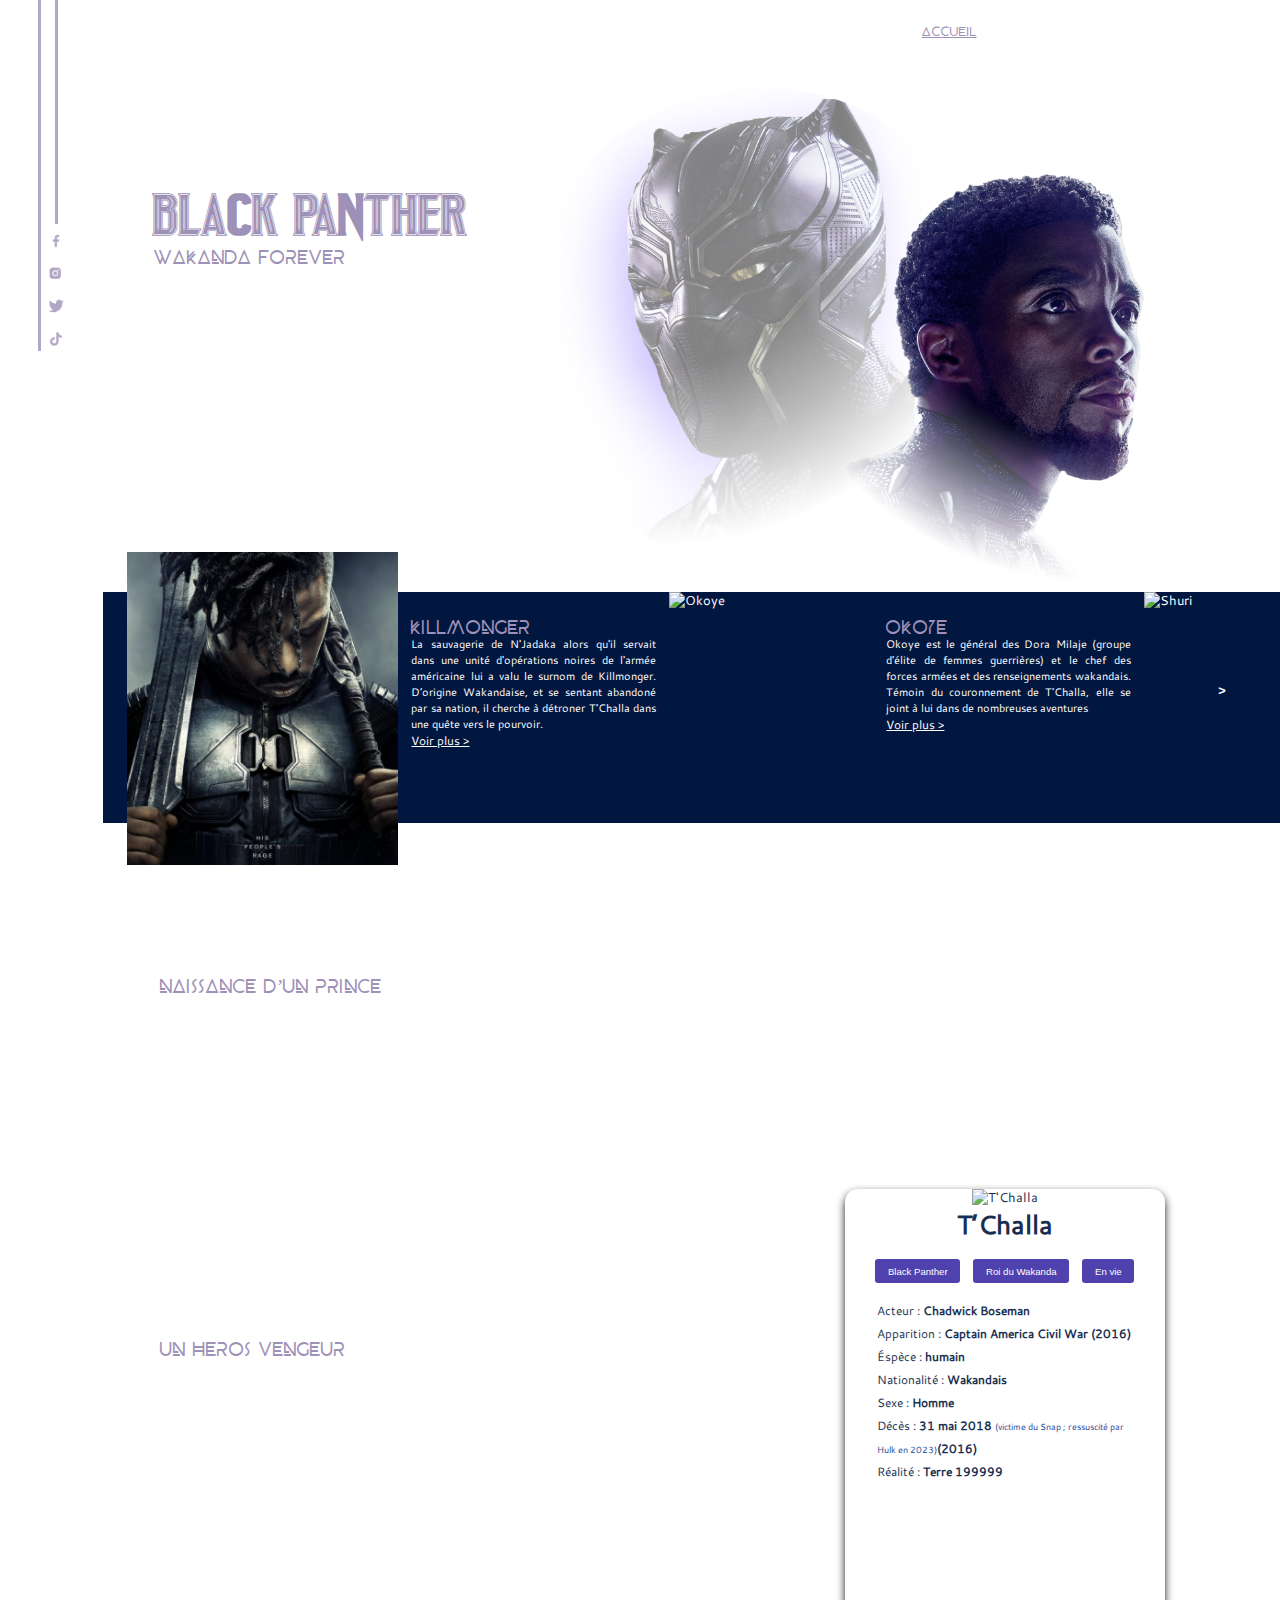
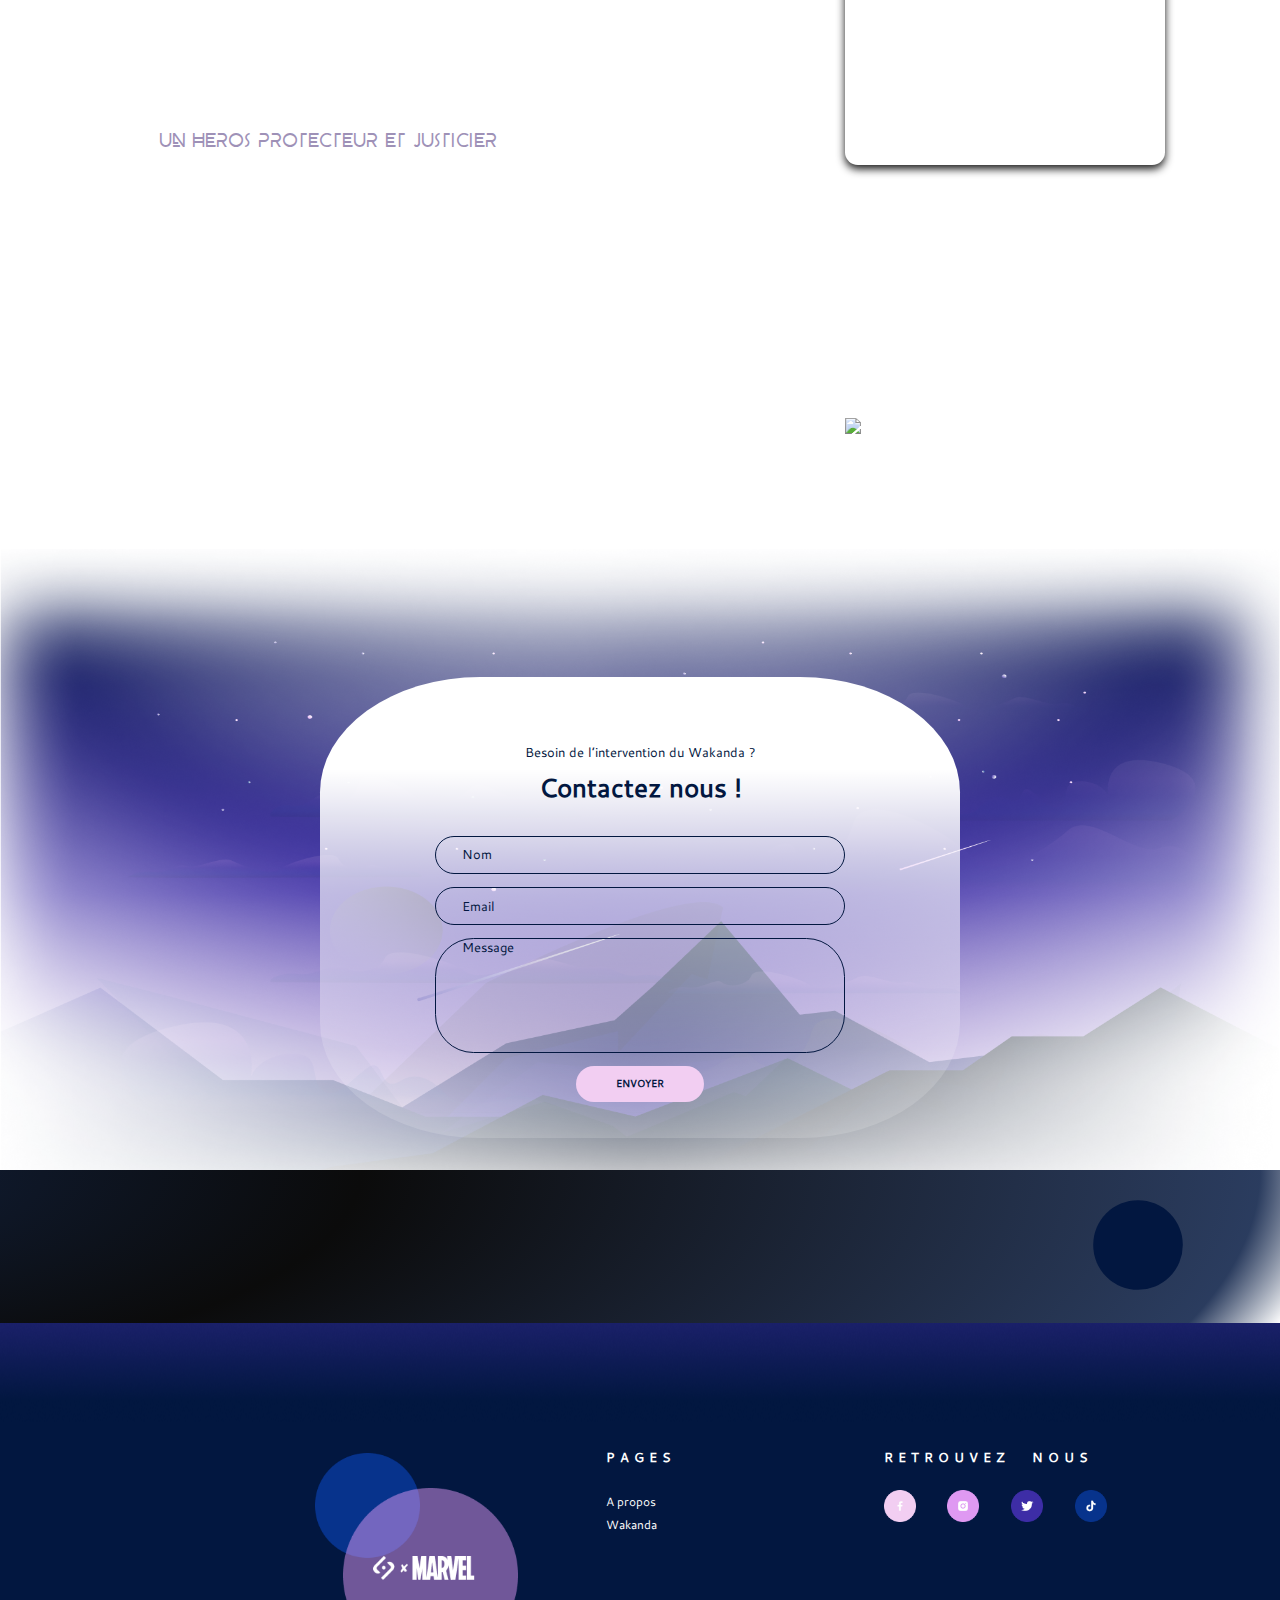
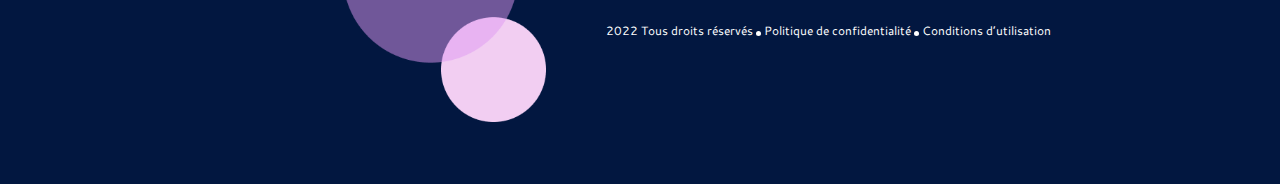
==== commit 51de7032: "modification" ====
--- a/index.html
+++ b/index.html
@@ -70,9 +70,11 @@
     <main>
         <!-------------------- Première section ------------------------->
         <section class="first-section">
-            <div class="bp">
-                <h1>BLACK PANTHER</h1> 
-                <h2>WAKANDA FOREVER</h2>
+            <div class="bp fade-in">
+                <div class="zoom">
+                    <h1>BLACK PANTHER</h1> 
+                    <h2>WAKANDA FOREVER</h2>
+                </div>   
                 <p>En plus d'être un film qui fait la part belle aux héroïnes, Black Panther rend 
                     hommage aux cultures africaine et afro américaine. On y évoque le 
                     racisme, la colonisation et les violences contre les afro américains. 
@@ -87,38 +89,40 @@
         </section>
 
         <!-------------------- Deuxième section ------------------------->
-        <section class="second-section">
+        <section class="second-section fade-in">
             <div></div>
             <div class="persona" id="myDiv">
                 <div class="divImg1 slide">
                     <img src="./assets/images/Accueil/Pantherhome_slider_1.png" alt="Killmonger" id="divImg1">
                 </div>
-                <div class="div1 slide">
-                    <h2 class="title" id="divTitle1">KILLMONGER</h2>
+                <div class="div1 slide slides">
+                    <h2 class="title zoom" id="divTitle1">KILLMONGER</h2>
                     <p class="bio">
                         La sauvagerie de N'Jadaka alors qu'il servait dans une unité d'opérations noires de l'armée américaine lui a valu le surnom de Killmonger. D’origine Wakandaise, et se sentant abandoné par sa nation, il cherche à détroner T’Challa dans une quête vers le pourvoir.
                     </p>
                     <a style="text-decoration: underline;" href="">Voir plus ></a>
                 </div>
-                <div class="divImg2 slide">
-                    <img src="./assets/images/accueil/Pantherhome_slider_2.png" alt="Okoye" id="divImg2">
-                </div>
-                <div class="div2 slide">
-                    <h2 class="title" id="divTitle2">OKOYE</h2>
+                <div class="divImg2 slide slides">
+                    <img src="./assets/images/accueil/Pantherhome_slider_2.png" alt="Okoye" id="divImg2" class=" slide-to-animate">
+                </div>
+                <div class="div2 slide slides">
+                    <h2 class="title zoom" id="divTitle2">OKOYE</h2>
                     <p class="bio">
                         Okoye est le général des Dora Milaje (groupe d’élite de femmes guerrières) et le chef des forces armées et des renseignements wakandais. Témoin du couronnement de T'Challa, elle se joint à lui dans de nombreuses aventures
                     </p>
                     <a style="text-decoration: underline;" href="">Voir plus ></a>
                 </div>
                 <div class="divImg3 slide">
-                    <img src="./assets/images/accueil/Pantherhome_slider_3.png" alt="Shuri" id="divImg3">
+                    <img src="./assets/images/accueil/Pantherhome_slider_3.png" alt="Shuri" class="slides" id="divImg3">
                     <button id="nextSlide">></button>
+                    <!-- canvas -->
+                    <canvas id="canvas"></canvas>
                 </div>
             </div>
         </section>
 
         <!-------------------- Troisième section ------------------------->
-        <section class="third-section">
+        <section class="third-section fade-in">
             <div class="content">
                 <!-- Partie gauche -->
                 <div class="part-left">
@@ -198,7 +202,7 @@
                 <!-- Partie droite -->
                 <div class="part-right">
                     <div class="tchalla">
-                        <img src="./assets/images/accueil/Pantherhome5.png" alt="T'Challa" id="tchalla">
+                        <img src="./assets/images/accueil/Pantherhome5.png" alt="T'Challa" class="zoom">
                         <h3>T’Challa</h3>
                         <div class="btn-group">
                             <button>Black Panther</button>
@@ -217,14 +221,14 @@
                     </div>
 
                     <div class="pantherhome6">
-                        <img src="./assets/images/accueil/Pantherhome6.png" alt="Pantherhome6" id="pantherhome6">
+                        <img src="./assets/images/accueil/Pantherhome6.png" alt="Pantherhome6" class="zoom">
                     </div>
                 </div>
             </div>
         </section>
 
         <!-------------------- Quatrième section (formulaire) -------------------->
-        <section class="fourth-section">
+        <section class="fourth-section fade-in">
             <div class="formulaire">
                 <p>Besoin de l’intervention du Wakanda ?</p>
                 <h2>Contactez nous !</h2>          
@@ -237,7 +241,7 @@
             </div>
         </section>
 
-        <!-------------------- Quatrième section (formulaire) -------------------->
+        <!-------------------- cercle bleu -------------------->
         <section class="fifth-section">
             <svg>
                 <circle cx="50" cy="50" r="3.5vw" stroke-width="3" fill="#021740"/>
@@ -284,7 +288,10 @@
             <p>Merci, à la prochaine!</p>
         </div>
     </div>
-    
+
+    <!-- canvas -->
+    <canvas id="canvas-mouse"></canvas>
+
     <script src="./assets/js/script.js"></script>
     <script src="./assets/js/accueil.js"></script>
 </body>
--- a/assets/css/style.css
+++ b/assets/css/style.css
@@ -224,10 +224,10 @@
 }
 
 /* entrée de certains éléments */
-/* section * {
+.fade-in {
     animation-name: fade-in;
     animation-duration: 5s;
-} */
+}
 
 @keyframes fade-in {
     from {
@@ -275,3 +275,17 @@
 color: var(--white-color);
 text-decoration: none;
 }
+
+/* canvas souris */
+#canvas-mouse {
+    position: absolute;
+    top: 0;
+    left: 0;
+    pointer-events: none;
+    z-index: 2;
+}
+  
+/* pour chaque élément zoomé */
+.zoom {
+    transition: transform 3s; 
+}--- a/assets/css/accueil.css
+++ b/assets/css/accueil.css
@@ -135,6 +135,7 @@
     font-weight: bold;
     font-size: 1em;
     color: white;
+    z-index: 1;
 }
 
 .second-section .persona .divImg3 img {
@@ -147,6 +148,11 @@
     transition: opacity 1s ease-in-out;
 } */
   
+#canvas {
+    position: absolute;
+    display: none; /* Masquer le canvas initialement */
+    pointer-events: none; /* Empêcher les interactions avec le canvas */
+}
 
 /************************ TROISIEME SECTION *****************************/
 .third-section {
